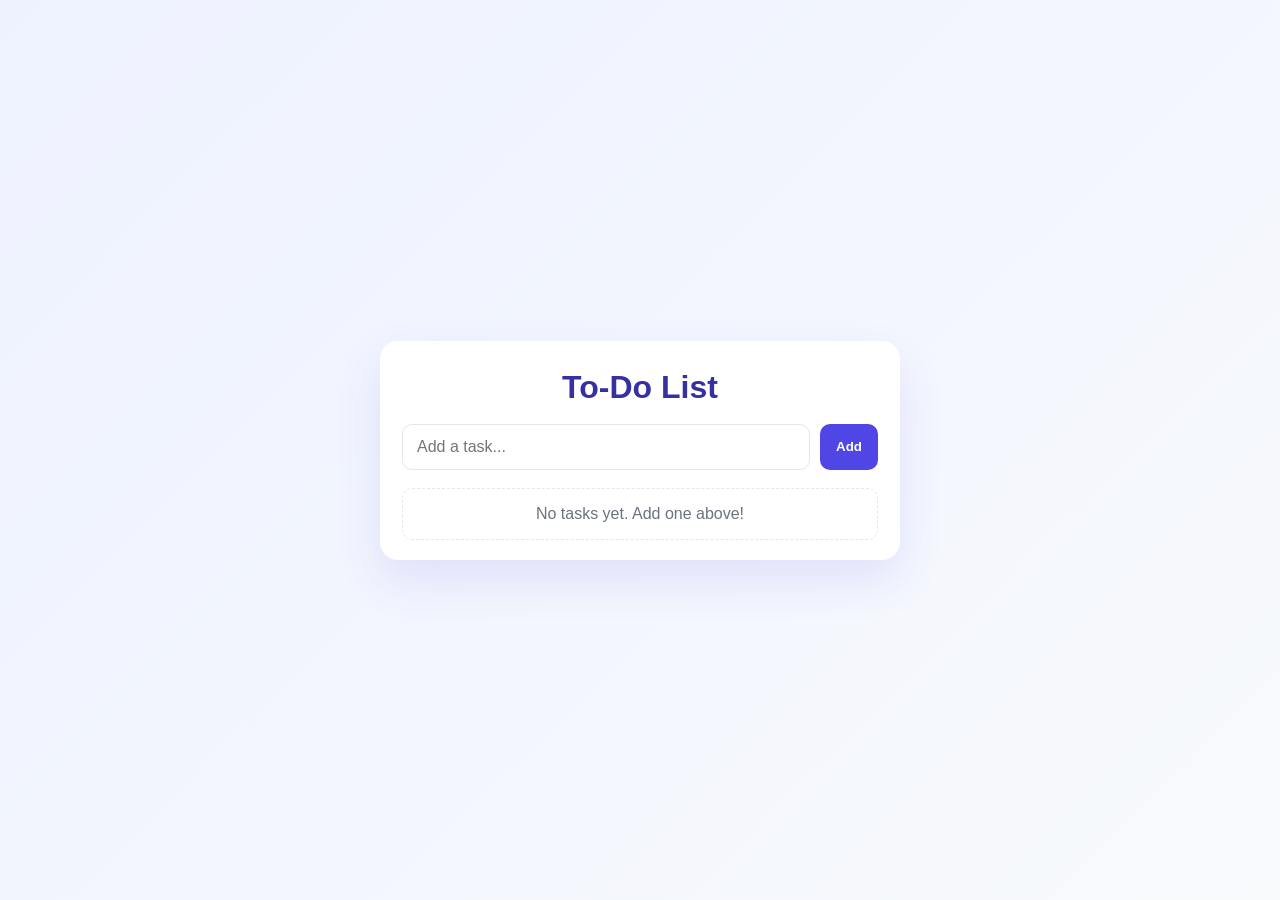
==== index.html @ c7dee32d "Add task list" ====
<!DOCTYPE html>
<html lang="en">
  <head>
    <meta charset="UTF-8" />
    <meta name="viewport" content="width=device-width, initial-scale=1.0" />
    <title>To-Do List</title>
    <style>
      :root {
        --bg: #f4f7fb;
        --card: #ffffff;
        --primary: #4f46e5;
        --primary-dark: #3730a3;
        --text: #1f2937;
        --muted: #6b7280;
        --border: #e5e7eb;
        --success: #22c55e;
        --danger: #ef4444;
      }

      * {
        box-sizing: border-box;
      }

      body {
        margin: 0;
        font-family: Arial, Helvetica, sans-serif;
        background: linear-gradient(135deg, #eef2ff, #f8fafc);
        color: var(--text);
        min-height: 100vh;
        display: grid;
        place-items: center;
      }

      .todo-app {
        width: min(92vw, 520px);
        background: var(--card);
        border-radius: 18px;
        box-shadow: 0 20px 45px rgba(79, 70, 229, 0.12);
        padding: 28px 22px 20px;
      }

      h1 {
        margin: 0 0 18px;
        font-size: 2rem;
        text-align: center;
        color: var(--primary-dark);
      }

      .input-row {
        display: flex;
        gap: 10px;
        margin-bottom: 18px;
      }

      input[type="text"] {
        flex: 1;
        padding: 13px 14px;
        border: 1px solid var(--border);
        border-radius: 10px;
        font-size: 1rem;
        outline: none;
        transition: border-color 0.2s ease;
      }

      input[type="text"]:focus {
        border-color: var(--primary);
      }

      button {
        border: none;
        border-radius: 10px;
        padding: 12px 16px;
        font-weight: 600;
        cursor: pointer;
        transition: transform 0.15s ease, opacity 0.2s ease;
      }

      button:hover {
        transform: translateY(-1px);
      }

      .add-btn {
        background: var(--primary);
        color: #fff;
      }

      .task-list {
        list-style: none;
        margin: 0;
        padding: 0;
      }

      .task-item {
        display: flex;
        align-items: center;
        gap: 12px;
        background: #f9fafb;
        border: 1px solid var(--border);
        border-radius: 12px;
        padding: 12px 10px;
        margin-bottom: 10px;
      }

      .task-item.completed .task-text {
        text-decoration: line-through;
        color: var(--muted);
      }

      .task-check {
        appearance: none;
        width: 18px;
        height: 18px;
        border: 2px solid var(--primary);
        border-radius: 50%;
        position: relative;
        cursor: pointer;
        background: #fff;
      }

      .task-check:checked {
        background: var(--success);
        border-color: var(--success);
      }

      .task-check:checked::after {
        content: "";
        position: absolute;
        left: 4px;
        top: 1px;
        width: 5px;
        height: 9px;
        border: solid white;
        border-width: 0 2px 2px 0;
        transform: rotate(45deg);
      }

      .task-text {
        flex: 1;
        word-break: break-word;
      }

      .delete-btn {
        background: transparent;
        color: var(--danger);
        padding: 8px 10px;
        font-size: 0.9rem;
      }

      .empty-state {
        text-align: center;
        color: var(--muted);
        padding: 16px 10px;
        border: 1px dashed var(--border);
        border-radius: 10px;
      }
    </style>
  </head>
  <body>
    <div class="todo-app">
      <h1>To-Do List</h1>

      <div class="input-row">
        <input type="text" id="taskInput" placeholder="Add a task..." />
        <button class="add-btn" id="addBtn">Add</button>
      </div>

      <ul class="task-list" id="taskList"></ul>
    </div>

    <script>
      const taskInput = document.getElementById('taskInput');
      const taskList = document.getElementById('taskList');
      const addBtn = document.getElementById('addBtn');

      function createTaskItem(text, completed = false) {
        const li = document.createElement('li');
        li.className = 'task-item' + (completed ? ' completed' : '');

        const checkbox = document.createElement('input');
        checkbox.type = 'checkbox';
        checkbox.className = 'task-check';
        checkbox.checked = completed;

        const taskText = document.createElement('span');
        taskText.className = 'task-text';
        taskText.textContent = text;

        const deleteBtn = document.createElement('button');
        deleteBtn.className = 'delete-btn';
        deleteBtn.textContent = 'Delete';

        checkbox.addEventListener('change', () => {
          li.classList.toggle('completed', checkbox.checked);
        });

        deleteBtn.addEventListener('click', () => {
          li.remove();
          updateEmptyState();
        });

        li.appendChild(checkbox);
        li.appendChild(taskText);
        li.appendChild(deleteBtn);

        return li;
      }

      function updateEmptyState() {
        const tasks = document.querySelectorAll('.task-item');
        if (tasks.length === 0) {
          if (!document.querySelector('.empty-state')) {
            const empty = document.createElement('li');
            empty.className = 'empty-state';
            empty.textContent = 'No tasks yet. Add one above!';
            taskList.appendChild(empty);
          }
        } else {
          const empty = document.querySelector('.empty-state');
          if (empty) empty.remove();
        }
      }

      function addTask() {
        const value = taskInput.value.trim();
        if (!value) {
          taskInput.focus();
          return;
        }

        taskList.appendChild(createTaskItem(value));
        taskInput.value = '';
        taskInput.focus();
        updateEmptyState();
      }

      addBtn.addEventListener('click', addTask);

      taskInput.addEventListener('keydown', (event) => {
        if (event.key === 'Enter') {
          addTask();
        }
      });

      updateEmptyState();
    </script>
  </body>
</html>
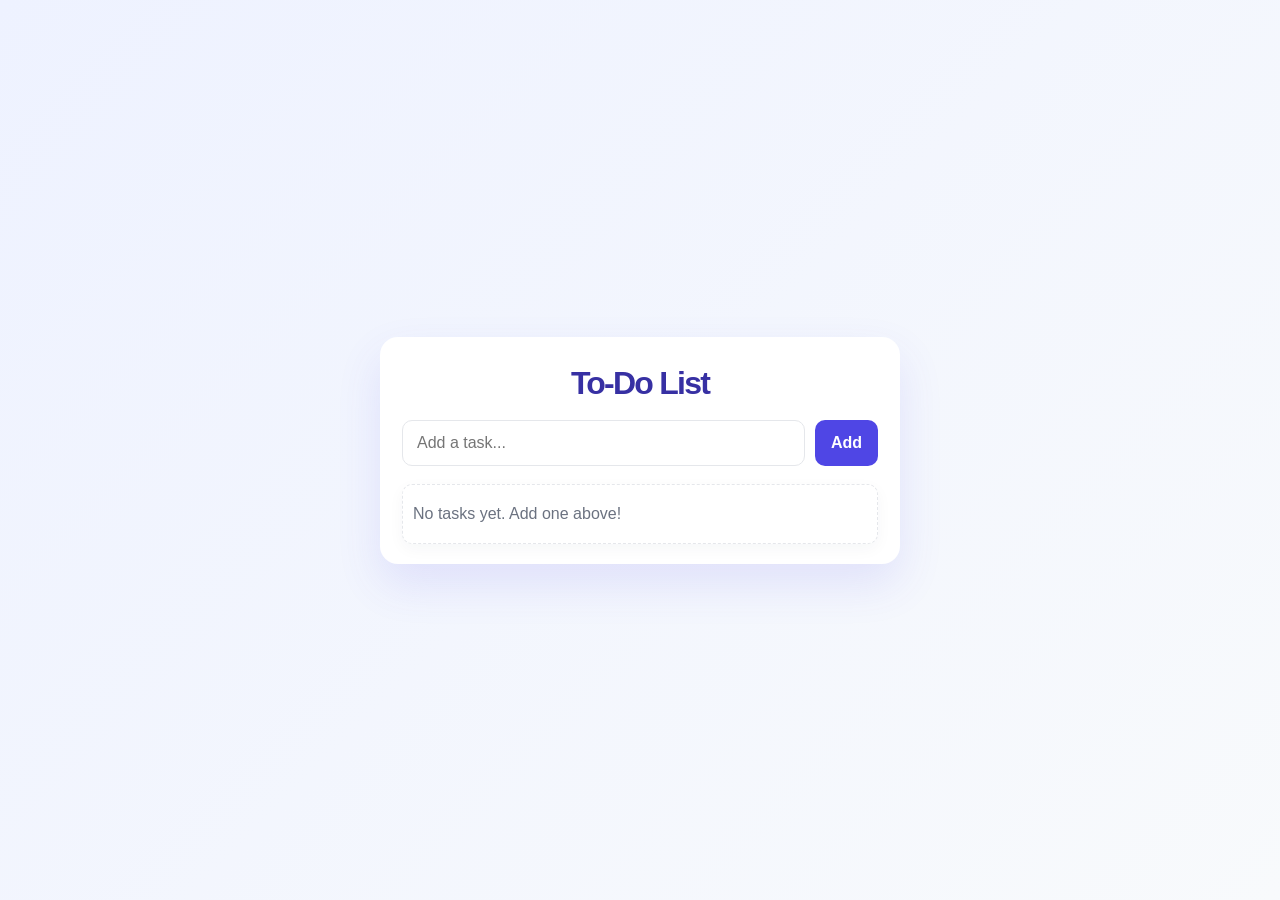
==== commit f6fefc90: "Lier le style" ====
--- a/index.html
+++ b/index.html
@@ -4,6 +4,7 @@
     <meta charset="UTF-8" />
     <meta name="viewport" content="width=device-width, initial-scale=1.0" />
     <title>To-Do List</title>
+    <link rel="stylesheet" href="style.css" />
     <style>
       :root {
         --bg: #f4f7fb;
@@ -14,7 +15,8 @@
         --muted: #6b7280;
         --border: #e5e7eb;
         --success: #22c55e;
-        --danger: #ef4444;
+        --danger: #d60e0e;
+
       }
 
       * {
--- a/style.css
+++ b/style.css
@@ -0,0 +1,148 @@
+* {
+	box-sizing: border-box;
+}
+
+:root {
+	font-family: Inter, ui-sans-serif, system-ui, -apple-system, BlinkMacSystemFont, "Segoe UI", sans-serif;
+	color: #20283a;
+	background: #f3f5fb;
+	font-synthesis: none;
+	text-rendering: optimizeLegibility;
+}
+
+body {
+	min-height: 100vh;
+	margin: 0;
+	padding: clamp(2.5rem, 9vh, 5rem) 1.25rem;
+	background: radial-gradient(ellipse at top, #e8edff 0, #f3f5fb 38rem);
+}
+
+body > * {
+	width: min(100%, 38rem);
+	margin-right: auto;
+	margin-left: auto;
+}
+
+h1 {
+	margin-top: 0;
+	margin-bottom: 1.75rem;
+	color: #20283a;
+	font-size: clamp(2rem, 6vw, 3rem);
+	font-weight: 800;
+	letter-spacing: -0.055em;
+	text-align: center;
+}
+
+form {
+	display: flex;
+	gap: 0.65rem;
+	padding: 0.65rem;
+	border: 1px solid #e5e8f1;
+	border-radius: 1rem;
+	background: #fff;
+	box-shadow: 0 12px 35px rgb(35 48 85 / 8%);
+}
+
+input:not([type="checkbox"]) {
+	min-width: 0;
+	flex: 1;
+	padding: 0.85rem 1rem;
+	border: 1px solid transparent;
+	border-radius: 0.65rem;
+	outline: none;
+	color: inherit;
+	font: inherit;
+}
+
+input:not([type="checkbox"]):focus {
+	border-color: #aab8ff;
+	box-shadow: 0 0 0 3px rgb(92 113 245 / 14%);
+}
+
+button {
+	padding: 0.8rem 1.15rem;
+	border: 0;
+	border-radius: 0.65rem;
+	background: #5869e8;
+	color: #fff;
+	font: inherit;
+	font-weight: 700;
+	cursor: pointer;
+	transition: background 150ms ease, transform 150ms ease;
+}
+
+button:hover {
+	transform: translateY(-1px);
+	background: #4657d3;
+}
+
+button:focus-visible,
+input:focus-visible {
+	outline: 3px solid rgb(88 105 232 / 35%);
+	outline-offset: 2px;
+}
+
+ul,
+ol {
+	display: grid;
+	gap: 0.7rem;
+	margin: 1.25rem 0 0;
+	padding: 0;
+	list-style: none;
+}
+
+li {
+	display: flex;
+	align-items: center;
+	gap: 0.8rem;
+	min-height: 3.75rem;
+	padding: 0.8rem 1rem;
+	border: 1px solid #e8eaf2;
+	border-radius: 0.85rem;
+	background: #fff;
+	box-shadow: 0 5px 16px rgb(35 48 85 / 4%);
+}
+
+li input[type="checkbox"] {
+	width: 1.1rem;
+	height: 1.1rem;
+	accent-color: #5869e8;
+	cursor: pointer;
+}
+
+li button {
+	margin-left: auto;
+	padding: 0.45rem 0.7rem;
+	background: #fff0f0;
+	color: #bf4545;
+	font-size: 0.9rem;
+}
+
+li button:hover {
+	background: #ffe1e1;
+}
+
+li:has(input[type="checkbox"]:checked) {
+	color: #8990a2;
+}
+
+li:has(input[type="checkbox"]:checked) label {
+	text-decoration: line-through;
+}
+
+@media (max-width: 420px) {
+	body {
+		padding-right: 1rem;
+		padding-left: 1rem;
+	}
+
+	form {
+		gap: 0.35rem;
+		padding: 0.4rem;
+	}
+
+	form button {
+		padding-right: 0.85rem;
+		padding-left: 0.85rem;
+	}
+}
